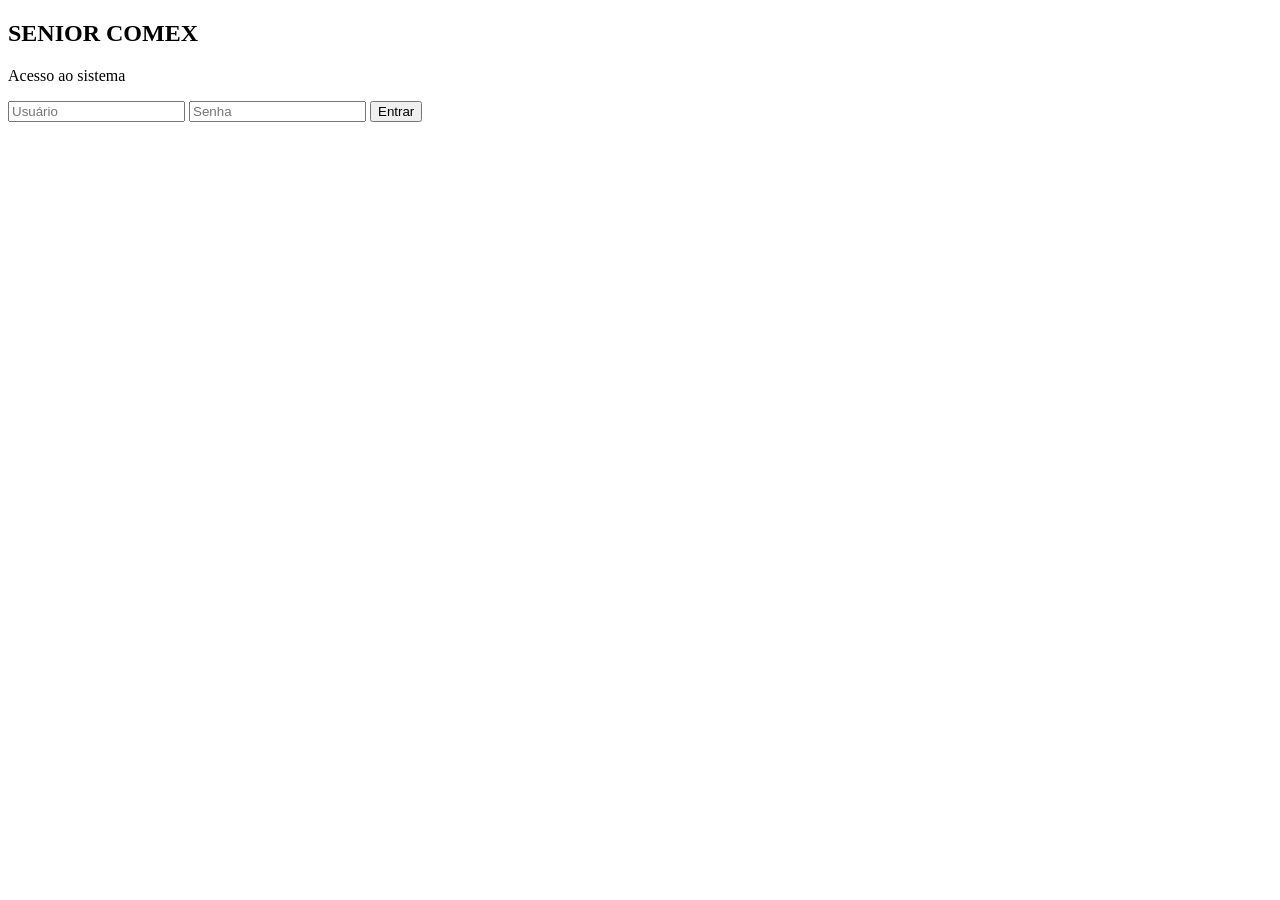
==== login.html @ ee86f205 "Add files via upload" ====
<!DOCTYPE html>
<html lang='pt-br'>
<head>
<meta charset='UTF-8'>
<title>Login - Senior Comex</title>
<link rel='stylesheet' href='assets/css/style.css'>
</head>
<body class='login-body'>
<div class='login-container'>
<div class='login-box'>
<h2>SENIOR COMEX</h2>
<p>Acesso ao sistema</p>
<input id='user' placeholder='Usuário'>
<input id='pass' type='password' placeholder='Senha'>
<button onclick='login()'>Entrar</button>
<p id='msg'></p>
</div>
</div>
<script src='assets/js/app.js'></script>
</body>
</html>
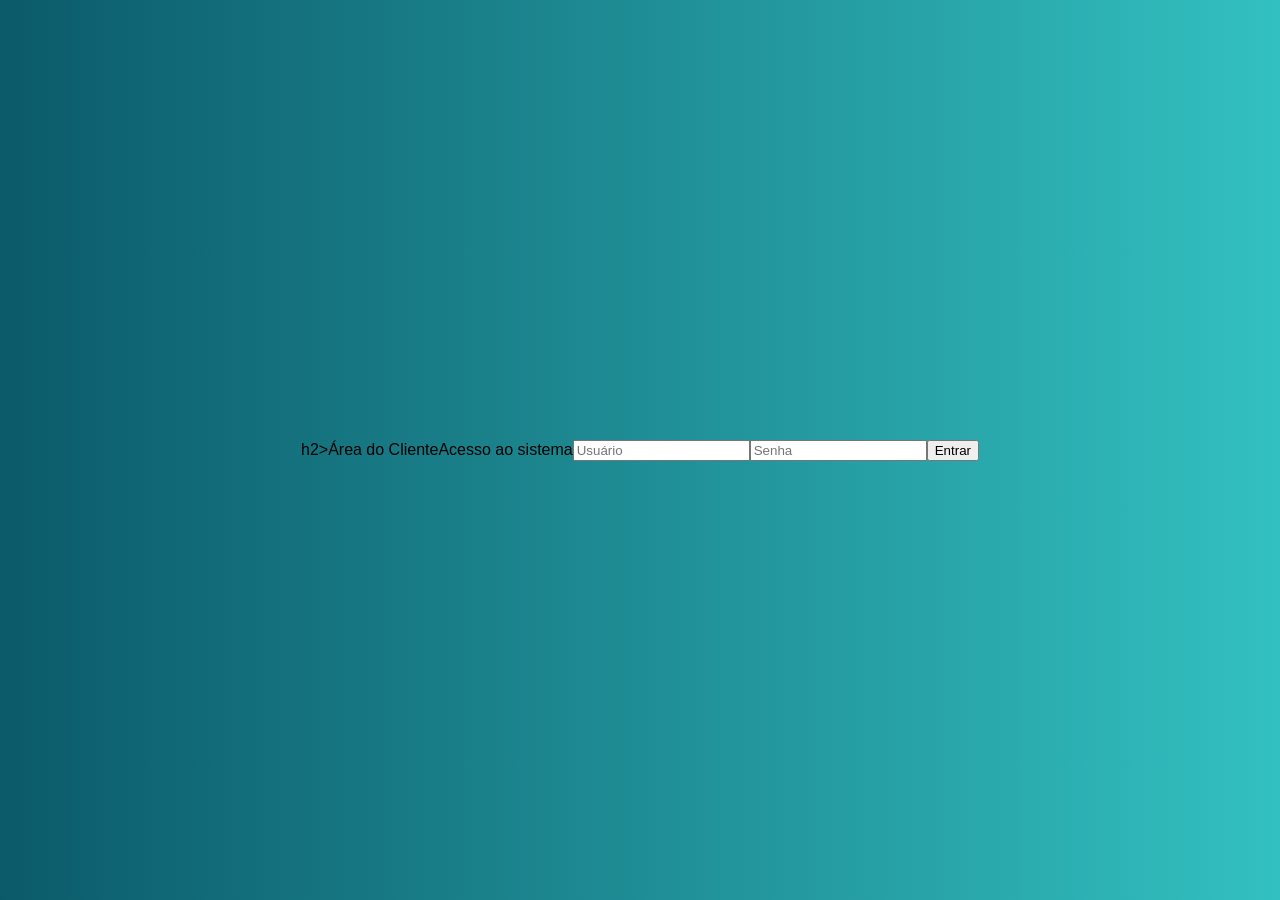
==== commit fb712e3a: "Add files via upload" ====
--- a/login.html
+++ b/login.html
@@ -6,16 +6,27 @@
 <link rel='stylesheet' href='assets/css/style.css'>
 </head>
 <body class='login-body'>
-<div class='login-container'>
-<div class='login-box'>
-<h2>SENIOR COMEX</h2>
-<p>Acesso ao sistema</p>
-<input id='user' placeholder='Usuário'>
-<input id='pass' type='password' placeholder='Senha'>
-<button onclick='login()'>Entrar</button>
-<p id='msg'></p>
+h2>Área do Cliente</h2>
+    <p>Acesso ao sistema</p>
+
+    <input id="user" placeholder="Usuário">
+    <input id="pass" type="password" placeholder="Senha">
+
+    <button onclick="login()">Entrar</button>
+
+    <p id="msg"></p>
 </div>
-</div>
+
+<script>
+let slides = document.querySelectorAll('.slide');
+let atual = 0;
+
+setInterval(() => {
+    slides[atual].classList.remove('active');
+    atual = (atual + 1) % slides.length;
+    slides[atual].classList.add('active');
+}, 4000);
+</script>
 <script src='assets/js/app.js'></script>
 </body>
 </html>
--- a/assets/css/style.css
+++ b/assets/css/style.css
@@ -0,0 +1,146 @@
+
+body{
+    margin:0;
+    font-family:Arial, sans-serif;
+    background:#f5f7fa;
+}
+
+/* Login */
+.login-body{
+    display:flex;
+    justify-content:center;
+    align-items:center;
+    height:100vh;
+    background:linear-gradient(90deg,#0B5A6A,#33C0C0);
+}
+
+.login-box{
+    background:#fff;
+    padding:40px;
+    border-radius:20px;
+    width:350px;
+    text-align:center;
+    box-shadow:0 10px 30px rgba(0,0,0,0.15);
+}
+
+.login-box input{
+    width:100%;
+    padding:12px;
+    margin:10px 0;
+    border:1px solid #ddd;
+    border-radius:10px;
+    box-sizing:border-box;
+}
+
+.login-box button{
+    width:100%;
+    padding:12px;
+    background:#0B5A6A;
+    color:#fff;
+    border:none;
+    border-radius:10px;
+    cursor:pointer;
+    font-weight:bold;
+}
+
+.login-box button:hover{
+    background:#33C0C0;
+}
+
+/* Menu */
+.sidebar{
+    width:250px;
+    height:100vh;
+    background:linear-gradient(180deg,#0B5A6A,#33C0C0);
+    color:#fff;
+    position:fixed;
+    padding:25px;
+    box-sizing:border-box;
+}
+
+.sidebar a{
+    display:block;
+    color:#fff;
+    text-decoration:none;
+    padding:12px;
+    margin:8px 0;
+    border-radius:10px;
+}
+
+.sidebar a:hover{
+    background:rgba(255,255,255,0.2);
+}
+
+/* Conteúdo */
+.main{
+    margin-left:270px;
+    padding:40px;
+}
+
+/* Cards */
+.card{
+    background:#fff;
+    padding:25px;
+    border-radius:20px;
+    box-shadow:0 5px 15px rgba(0,0,0,0.08);
+}
+
+/* Tabela */
+table{
+    width:100%;
+    border-collapse:collapse;
+    background:#fff;
+    border-radius:15px;
+    overflow:hidden;
+}
+
+th{
+    background:#0B5A6A;
+    color:#fff;
+    padding:15px;
+}
+
+td{
+    padding:15px;
+    border-bottom:1px solid #eee;
+}
+/* Fotos do login */
+.slider{
+    position:fixed;
+    top:0;
+    left:0;
+    width:100%;
+    height:100vh;
+    overflow:hidden;
+}
+
+.slide{
+    position:absolute;
+    width:100%;
+    height:100%;
+    object-fit:cover;
+    opacity:0;
+    transition:opacity 1.5s;
+}
+
+.slide.active{
+    opacity:1;
+}
+
+/* Caixa de login */
+.login-box{
+    position:relative;
+    z-index:2;
+    background:rgba(255,255,255,0.92);
+    padding:45px;
+    border-radius:20px;
+    width:380px;
+    text-align:center;
+    box-shadow:0 15px 40px rgba(0,0,0,0.25);
+}
+
+/* Logo */
+.logo{
+    width:220px;
+    margin-bottom:20px;
+}
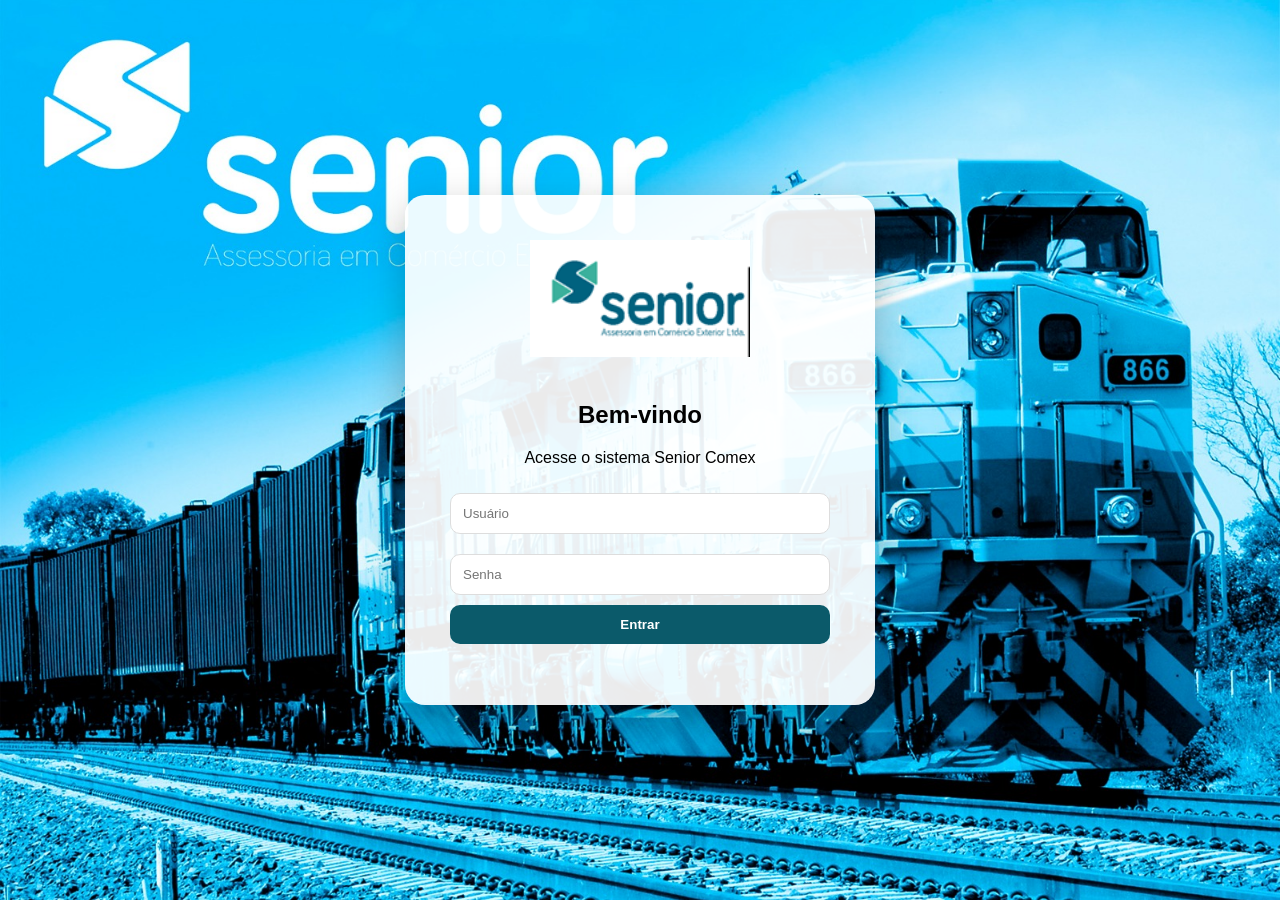
==== commit f8cd78c0: "Update login.html5" ====
--- a/login.html
+++ b/login.html
@@ -1,32 +1,67 @@
 <!DOCTYPE html>
-<html lang='pt-br'>
+<html lang="pt-br">
 <head>
-<meta charset='UTF-8'>
+<meta charset="UTF-8">
+<meta name="viewport" content="width=device-width, initial-scale=1.0">
 <title>Login - Senior Comex</title>
-<link rel='stylesheet' href='assets/css/style.css'>
+<link rel="stylesheet" href="assets/css/style.css">
 </head>
-<body class='login-body'>
-h2>Área do Cliente</h2>
-    <p>Acesso ao sistema</p>
 
-    <input id="user" placeholder="Usuário">
+<body class="login-body">
+
+<div class="slider">
+
+    <img src="assets/img/banner1.jpg.jpeg" class="slide active">
+    <img src="assets/img/banner2.jpg.jpeg" class="slide">
+    <img src="assets/img/banner3.jpg.jpeg" class="slide">
+    <img src="assets/img/banner4.jpg.jpeg" class="slide">
+    <img src="assets/img/banner5.jpg.jpeg" class="slide">
+
+</div>
+
+<div class="overlay"></div>
+
+<div class="login-box">
+
+    <img src="assets/img/logo.png.png" class="logo">
+
+    <h2>Bem-vindo</h2>
+    <p>Acesse o sistema Senior Comex</p>
+
+    <input id="user" type="text" placeholder="Usuário">
+
     <input id="pass" type="password" placeholder="Senha">
 
-    <button onclick="login()">Entrar</button>
+    <button onclick="login()">
+        Entrar
+    </button>
 
     <p id="msg"></p>
+
 </div>
 
+<script src="assets/js/app.js"></script>
+
 <script>
-let slides = document.querySelectorAll('.slide');
+
+let slides = document.querySelectorAll(".slide");
 let atual = 0;
 
 setInterval(() => {
-    slides[atual].classList.remove('active');
-    atual = (atual + 1) % slides.length;
-    slides[atual].classList.add('active');
+
+    slides[atual].classList.remove("active");
+
+    atual++;
+
+    if (atual >= slides.length) {
+        atual = 0;
+    }
+
+    slides[atual].classList.add("active");
+
 }, 4000);
+
 </script>
-<script src='assets/js/app.js'></script>
+
 </body>
-</html>+</html>
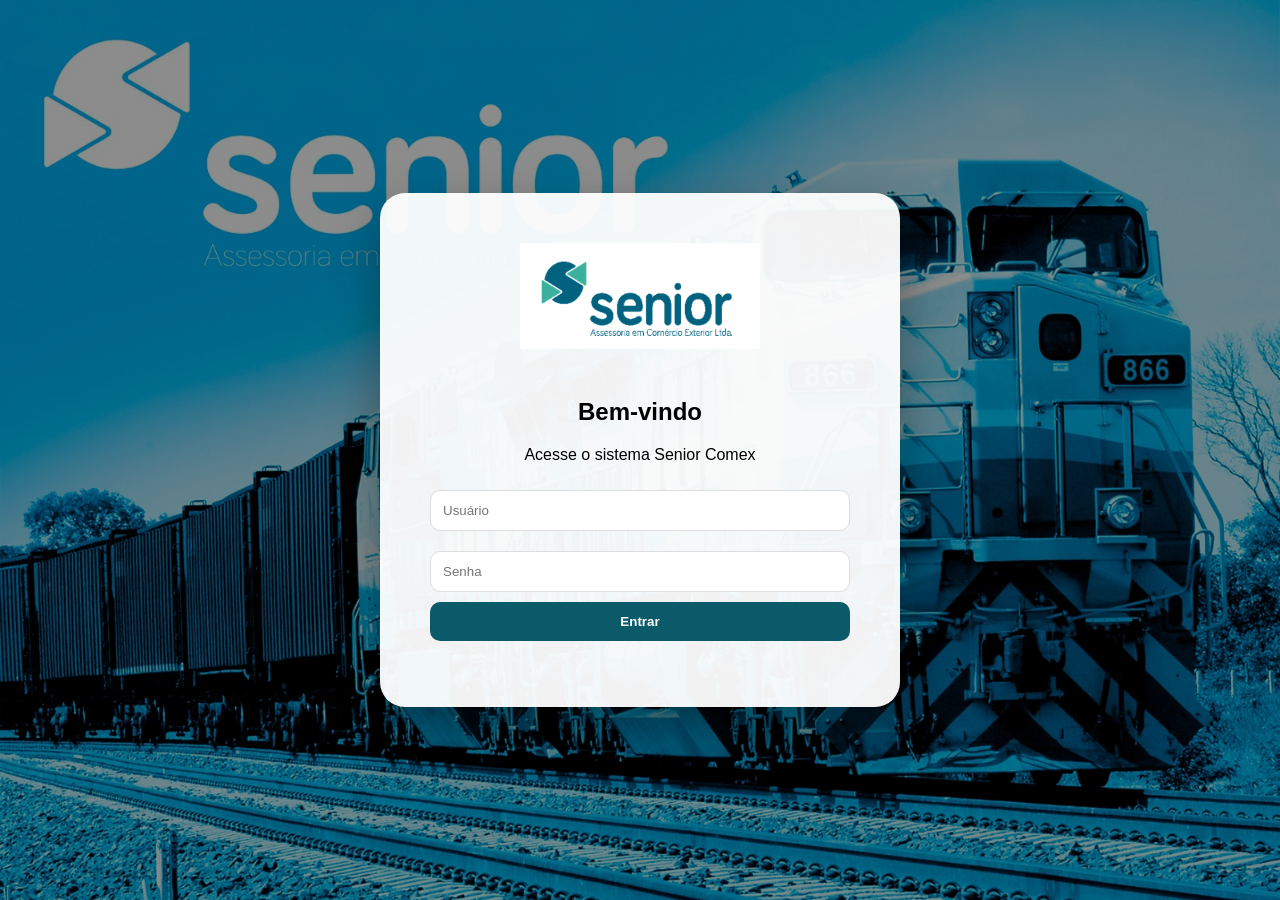
==== commit 382c9464: "Update login.html56" ====
--- a/login.html
+++ b/login.html
@@ -23,7 +23,7 @@
 
 <div class="login-box">
 
-    <img src="assets/img/logo.png.png" class="logo">
+    <img src="assets/img/nova logo.png" class="logo">
 
     <h2>Bem-vindo</h2>
     <p>Acesse o sistema Senior Comex</p>
--- a/assets/css/style.css
+++ b/assets/css/style.css
@@ -7,11 +7,12 @@
 
 /* Login */
 .login-body{
+    margin:0;
     display:flex;
     justify-content:center;
     align-items:center;
     height:100vh;
-    background:linear-gradient(90deg,#0B5A6A,#33C0C0);
+    overflow:hidden;
 }
 
 .login-box{
@@ -143,4 +144,32 @@
 .logo{
     width:220px;
     margin-bottom:20px;
-}+}
+/* Escurece as imagens */
+.overlay{
+    position:fixed;
+    top:0;
+    left:0;
+    width:100%;
+    height:100vh;
+    background:rgba(0,0,0,0.45);
+    z-index:1;
+}
+
+/* Caixa de login */
+.login-box{
+    position:relative;
+    z-index:2;
+    width:420px;
+    background:rgba(255,255,255,0.95);
+    padding:50px;
+    border-radius:25px;
+    text-align:center;
+    box-shadow:0 20px 50px rgba(0,0,0,0.35);
+}
+
+/* Logo */
+.logo{
+    width:240px;
+    margin-bottom:25px;
+}
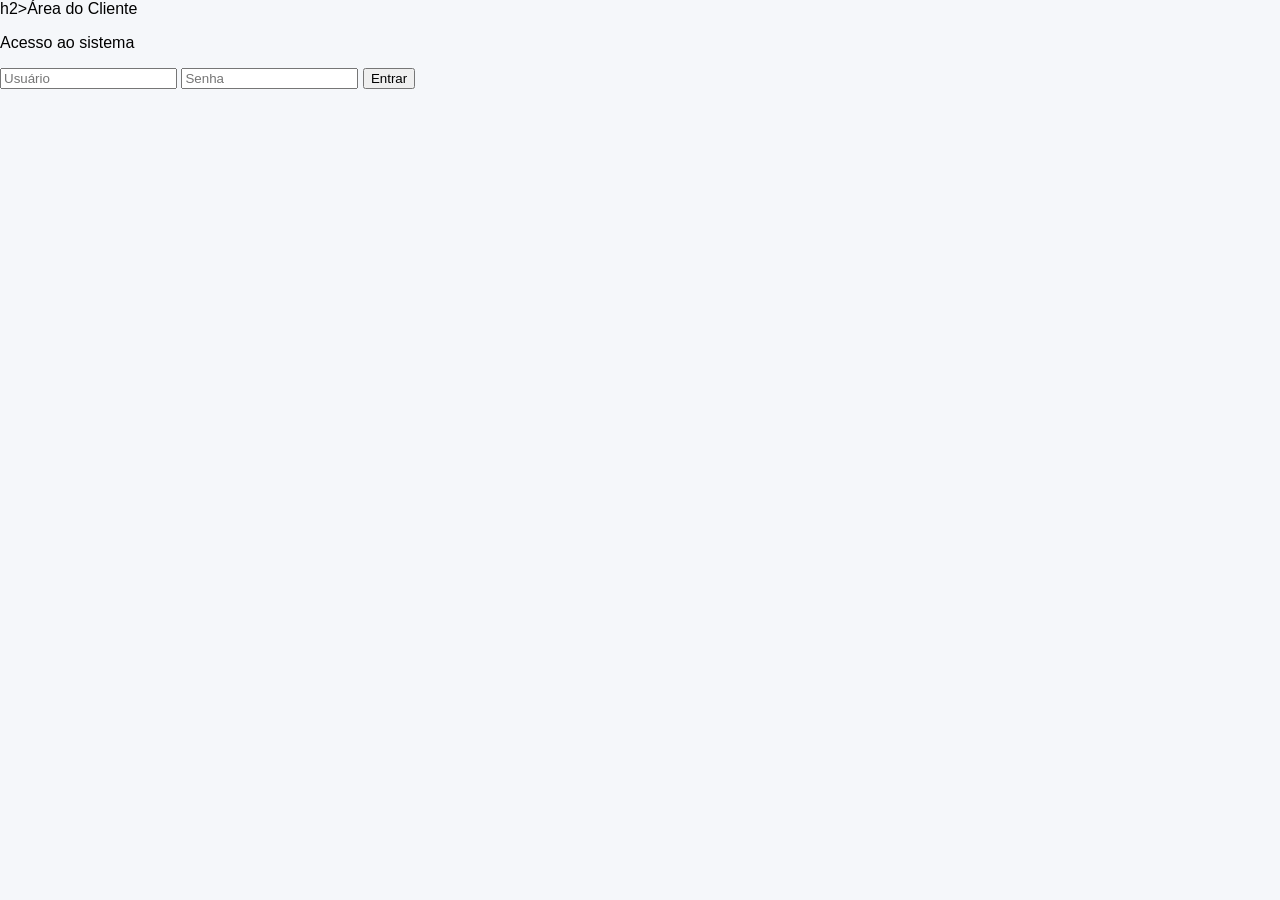
==== commit fdf92e0b: "Update login.html" ====
--- a/login.html
+++ b/login.html
@@ -1,67 +1,32 @@
 <!DOCTYPE html>
-<html lang="pt-br">
+<html lang='pt-br'>
 <head>
-<meta charset="UTF-8">
-<meta name="viewport" content="width=device-width, initial-scale=1.0">
+<meta charset='UTF-8'>
 <title>Login - Senior Comex</title>
-<link rel="stylesheet" href="assets/css/style.css">
+<link rel='stylesheet' href='assets/css/style.css'>
 </head>
+<body class='login-body'>
+h2>Área do Cliente</h2>
+    <p>Acesso ao sistema</p>
 
-<body class="login-body">
+    <input id="user" placeholder="Usuário">
+    <input id="pass" type="password" placeholder="Senha">
 
-<div class="slider">
+    <button onclick="login()">Entrar</button>
 
-    <img src="assets/img/banner1.jpg.jpeg" class="slide active">
-    <img src="assets/img/banner2.jpg.jpeg" class="slide">
-    <img src="assets/img/banner3.jpg.jpeg" class="slide">
-    <img src="assets/img/banner4.jpg.jpeg" class="slide">
-    <img src="assets/img/banner5.jpg.jpeg" class="slide">
-
+    <p id="msg"></p>
 </div>
 
-<div class="overlay"></div>
-
-<div class="login-box">
-
-    <img src="assets/img/nova logo.png" class="logo">
-
-    <h2>Bem-vindo</h2>
-    <p>Acesse o sistema Senior Comex</p>
-
-    <input id="user" type="text" placeholder="Usuário">
-
-    <input id="pass" type="password" placeholder="Senha">
-
-    <button onclick="login()">
-        Entrar
-    </button>
-
-    <p id="msg"></p>
-
-</div>
-
-<script src="assets/js/app.js"></script>
-
 <script>
-
-let slides = document.querySelectorAll(".slide");
+let slides = document.querySelectorAll('.slide');
 let atual = 0;
 
 setInterval(() => {
-
-    slides[atual].classList.remove("active");
-
-    atual++;
-
-    if (atual >= slides.length) {
-        atual = 0;
-    }
-
-    slides[atual].classList.add("active");
-
+    slides[atual].classList.remove('active');
+    atual = (atual + 1) % slides.length;
+    slides[atual].classList.add('active');
 }, 4000);
-
 </script>
-
+<script src='assets/js/app.js'></script>
 </body>
 </html>
--- a/assets/css/style.css
+++ b/assets/css/style.css
@@ -1,62 +1,70 @@
-
 body{
     margin:0;
     font-family:Arial, sans-serif;
     background:#f5f7fa;
 }
 
-/* Login */
-.login-body{
-    margin:0;
-    display:flex;
-    justify-content:center;
-    align-items:center;
+/* SIDEBAR TECNOLÓGICA */
+.sidebar{
+    width:260px;
     height:100vh;
-    overflow:hidden;
+    background:#0b1220;
+    padding:25px;
+    position:fixed;
+    box-shadow:2px 0 20px rgba(0,0,0,0.4);
 }
 
-.login-box{
-    background:#fff;
-    padding:40px;
-    border-radius:20px;
-    width:350px;
-    text-align:center;
-    box-shadow:0 10px 30px rgba(0,0,0,0.15);
+/* LOGO */
+.logo-area h2{
+    color:#38bdf8;
+    margin:0;
+    font-size:20px;
+    letter-spacing:1px;
 }
 
-.login-box input{
-    width:100%;
-    padding:12px;
-    margin:10px 0;
-    border:1px solid #ddd;
-    border-radius:10px;
-    box-sizing:border-box;
+.logo-area span{
+    color:#ffffff;
 }
 
-.login-box button{
-    width:100%;
-    padding:12px;
-    background:#0B5A6A;
-    color:#fff;
-    border:none;
-    border-radius:10px;
-    cursor:pointer;
-    font-weight:bold;
+.sub{
+    color:#64748b;
+    font-size:12px;
+    margin-top:5px;
 }
 
-.login-box button:hover{
-    background:#33C0C0;
+/* MENU */
+.menu{
+    display:flex;
+    flex-direction:column;
+    margin-top:30px;
+    gap:10px;
 }
 
-/* Menu */
-.sidebar{
-    width:250px;
-    height:100vh;
-    background:linear-gradient(180deg,#0B5A6A,#33C0C0);
+/* LINKS */
+.menu a{
+    text-decoration:none;
+    color:#cbd5e1;
+    padding:12px 14px;
+    border-radius:12px;
+    transition:0.3s;
+    display:flex;
+    align-items:center;
+    gap:10px;
+}
+
+/* HOVER ANIMADO */
+.menu a:hover{
+    background:#1e293b;
+    transform:translateX(6px);
     color:#fff;
-    position:fixed;
-    padding:25px;
-    box-sizing:border-box;
+}
+
+/* ATIVO */
+.menu a.active{
+    background:linear-gradient(90deg,#38bdf8,#6366f1);
+    color:white;
+    font-weight:bold;
+    box-shadow:0 0 15px rgba(56,189,248,0.3);
 }
 
 .sidebar a{
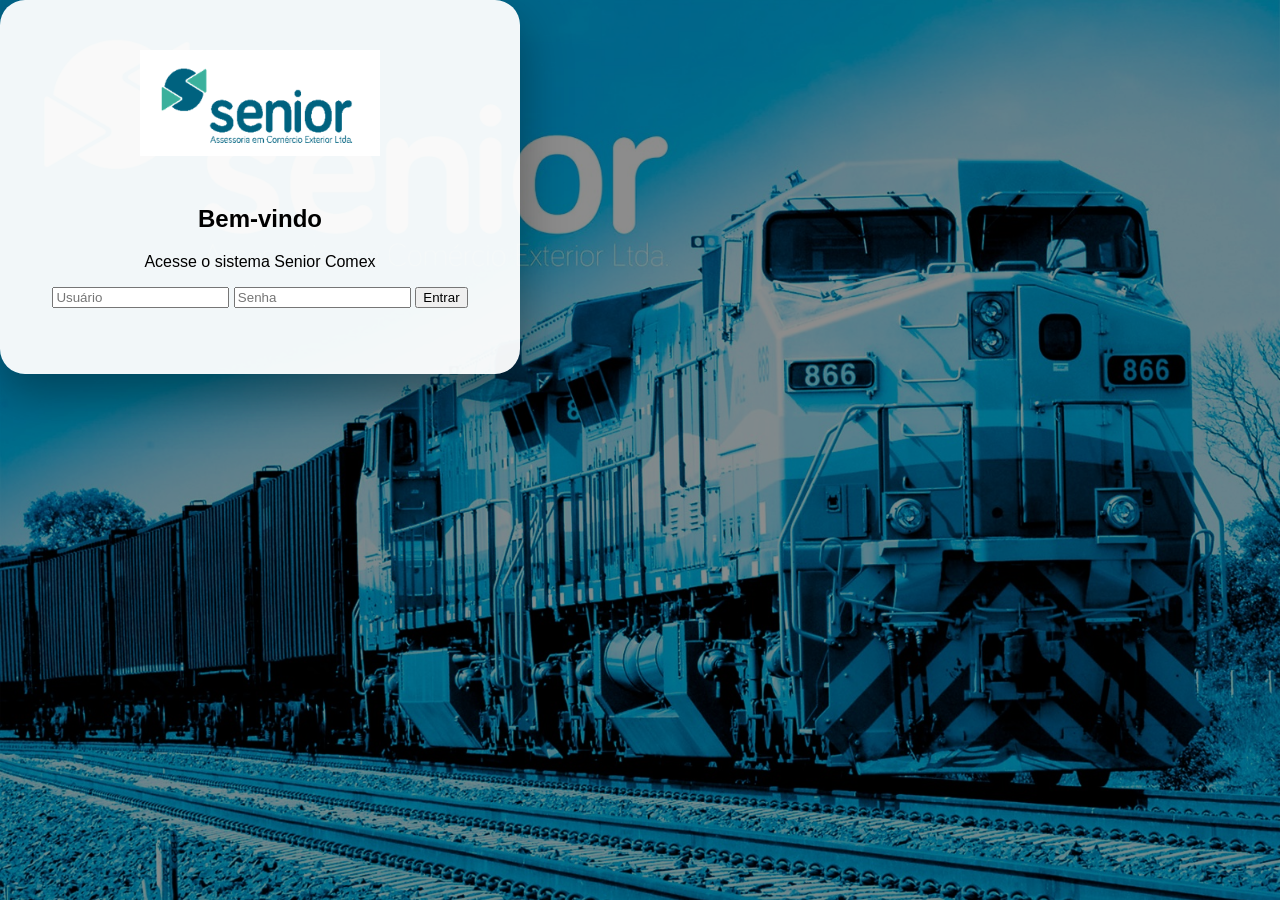
==== commit c3945d37: "Update login.html" ====
--- a/login.html
+++ b/login.html
@@ -1,32 +1,67 @@
 <!DOCTYPE html>
-<html lang='pt-br'>
+<html lang="pt-br">
 <head>
-<meta charset='UTF-8'>
+<meta charset="UTF-8">
+<meta name="viewport" content="width=device-width, initial-scale=1.0">
 <title>Login - Senior Comex</title>
-<link rel='stylesheet' href='assets/css/style.css'>
+<link rel="stylesheet" href="assets/css/style.css">
 </head>
-<body class='login-body'>
-h2>Área do Cliente</h2>
-    <p>Acesso ao sistema</p>
 
-    <input id="user" placeholder="Usuário">
+<body class="login-body">
+
+<div class="slider">
+
+    <img src="assets/img/banner1.jpg.jpeg" class="slide active">
+    <img src="assets/img/banner2.jpg.jpeg" class="slide">
+    <img src="assets/img/banner3.jpg.jpeg" class="slide">
+    <img src="assets/img/banner4.jpg.jpeg" class="slide">
+    <img src="assets/img/banner5.jpg.jpeg" class="slide">
+
+</div>
+
+<div class="overlay"></div>
+
+<div class="login-box">
+
+    <img src="assets/img/nova logo.png" class="logo">
+
+    <h2>Bem-vindo</h2>
+    <p>Acesse o sistema Senior Comex</p>
+
+    <input id="user" type="text" placeholder="Usuário">
+
     <input id="pass" type="password" placeholder="Senha">
 
-    <button onclick="login()">Entrar</button>
+    <button onclick="login()">
+        Entrar
+    </button>
 
     <p id="msg"></p>
+
 </div>
 
+<script src="assets/js/app.js"></script>
+
 <script>
-let slides = document.querySelectorAll('.slide');
+
+let slides = document.querySelectorAll(".slide");
 let atual = 0;
 
 setInterval(() => {
-    slides[atual].classList.remove('active');
-    atual = (atual + 1) % slides.length;
-    slides[atual].classList.add('active');
+
+    slides[atual].classList.remove("active");
+
+    atual++;
+
+    if (atual >= slides.length) {
+        atual = 0;
+    }
+
+    slides[atual].classList.add("active");
+
 }, 4000);
+
 </script>
-<script src='assets/js/app.js'></script>
+
 </body>
 </html>
